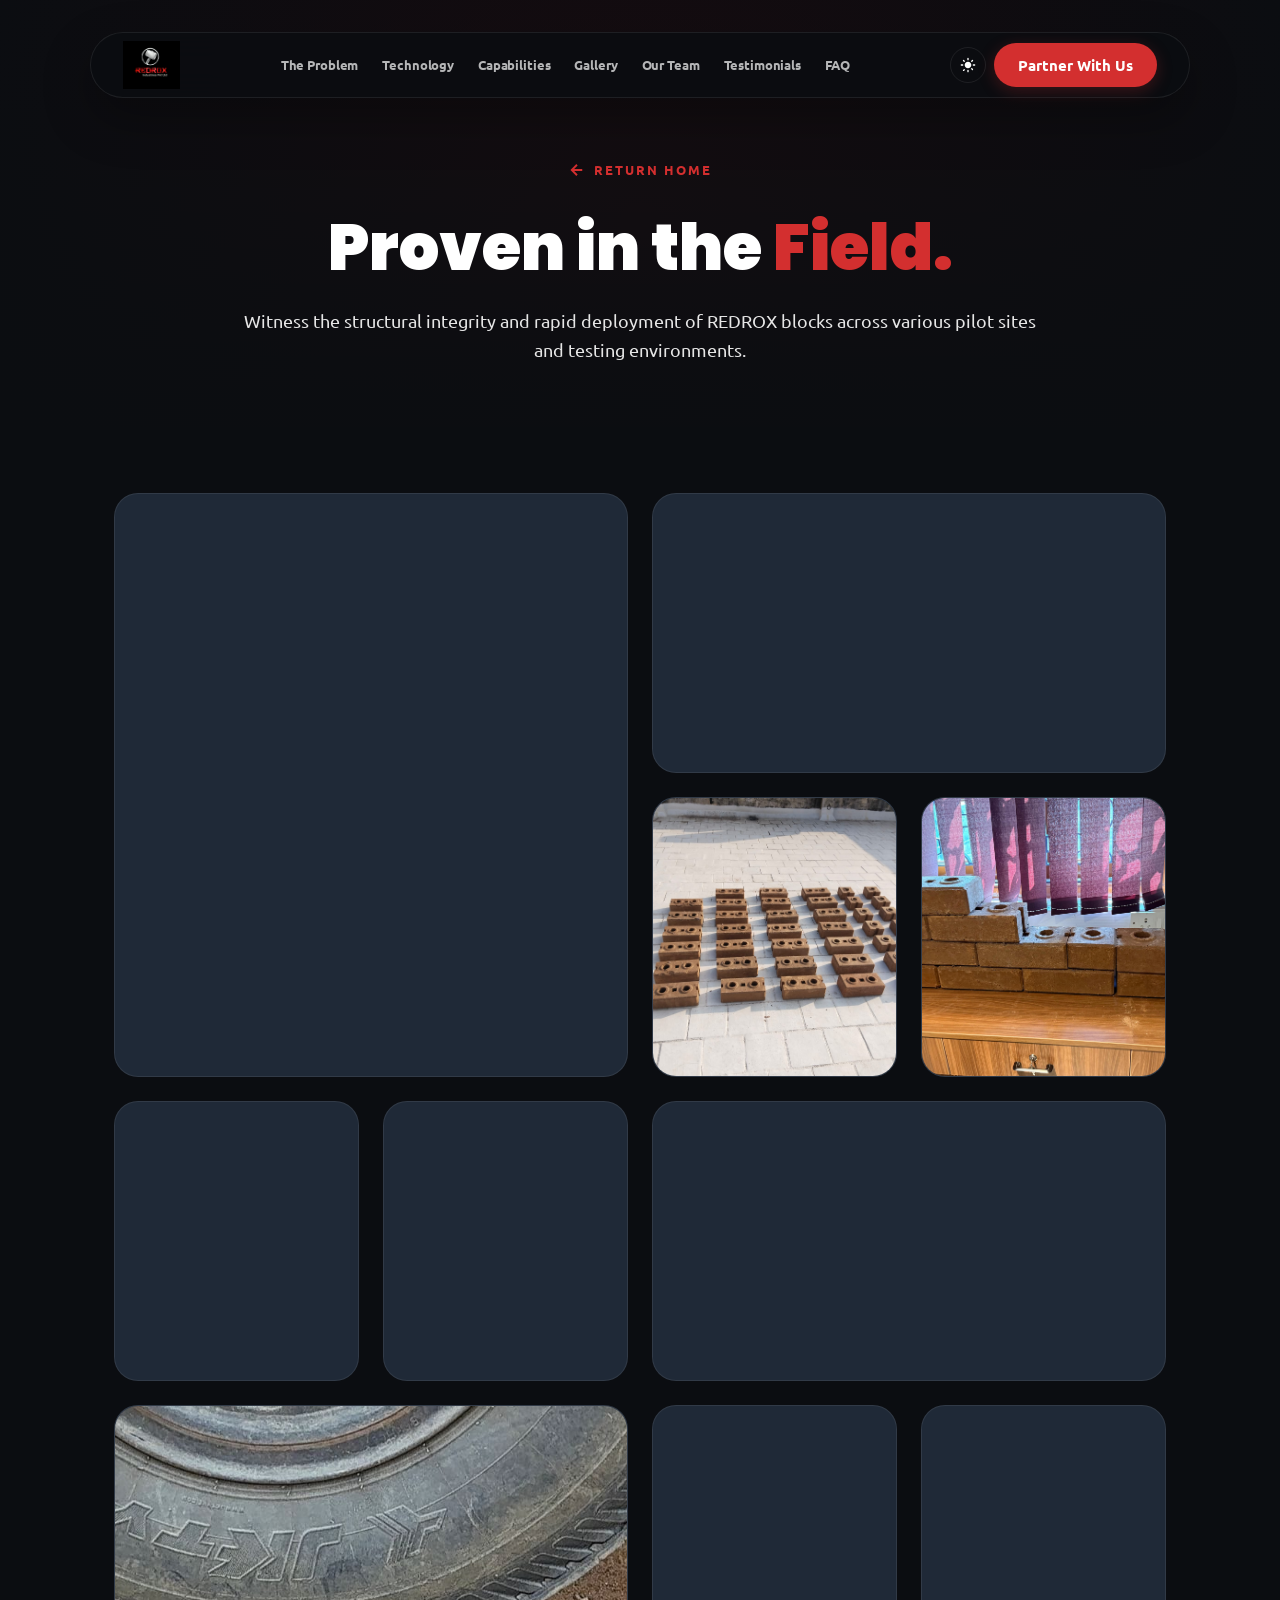
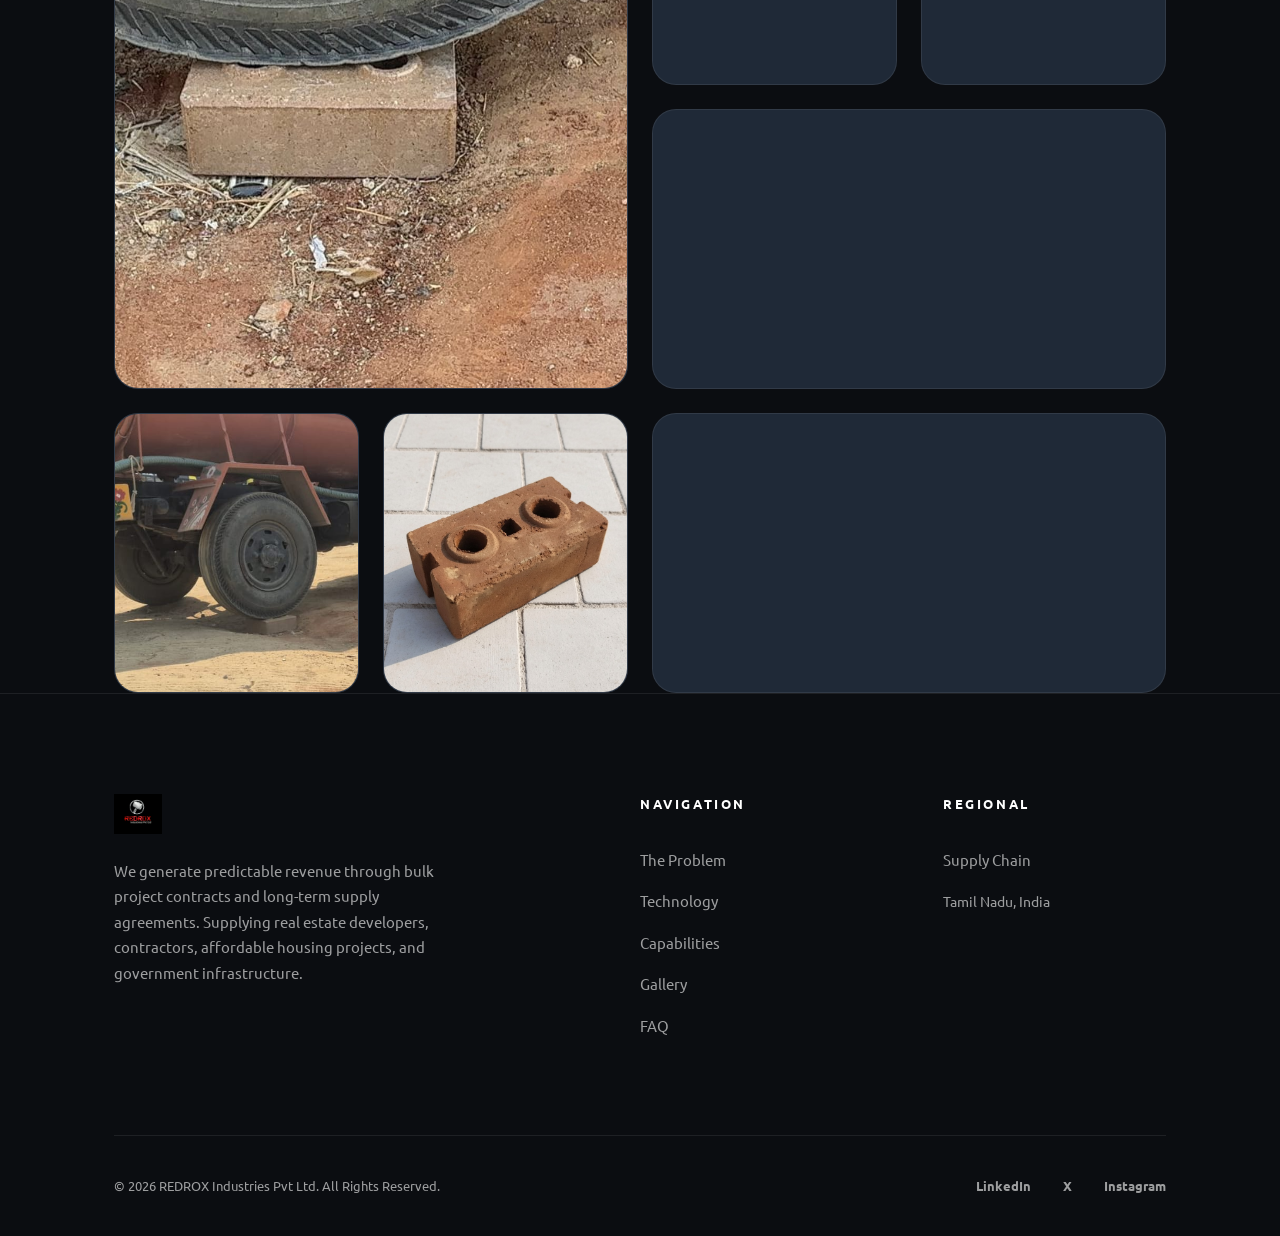
==== gallery.html @ 507e0713 "Initial commit to clean history" ====
<!DOCTYPE html>
<html lang="en">

<head>
    <meta charset="UTF-8">
    <meta name="viewport" content="width=device-width, initial-scale=1.0">
    <title>REDROX | Full Gallery</title>

    <!-- SEO & Metadata -->
    <meta name="description"
        content="View the full visual evidence of REDROX's high-strength interlocking blocks in various site installations and structural deployments.">
    <link rel="icon" type="image/png" href="images/hammer-logo.png">

    <!-- Preconnect & Fonts -->
    <link rel="preconnect" href="https://fonts.googleapis.com">
    <link rel="preconnect" href="https://fonts.gstatic.com" crossorigin>
    <link
        href="https://fonts.googleapis.com/css2?family=Poppins:wght@400;500;600;700;800;900&family=Ubuntu:wght@300;400;500;700&display=swap"
        rel="stylesheet">

    <!-- External Styles -->
    <link href="https://unpkg.com/aos@2.3.1/dist/aos.css" rel="stylesheet">
    <link rel="stylesheet" href="style.css">

    <style>
        .gallery-page {
            background: var(--primary);
            color: var(--secondary);
            min-height: 100vh;
        }

        .gallery-page-header {
            padding: 160px 24px 80px;
            text-align: center;
            background: linear-gradient(to bottom, rgba(255, 0, 0, 0.05) 0%, transparent 100%);
        }

        .back-home {
            margin-bottom: 32px;
            display: inline-flex;
            align-items: center;
            gap: 8px;
            color: var(--accent);
            font-weight: 700;
            font-size: 13px;
            text-transform: uppercase;
            letter-spacing: 0.15em;
            transition: 0.3s;
        }

        .back-home:hover {
            transform: translateX(-5px);
            color: var(--secondary);
        }
    </style>
</head>

<body class="gallery-page">

    <!-- [1] NAVIGATION -->
    <nav id="navbar">
        <div class="nav-left-brand">
            <a href="index.html">
                <img src="images/logo-combined.png" alt="REDROX" class="nav-logo">
            </a>
        </div>

        <div class="nav-center">
            <a href="index.html#problem">The Problem</a>
            <a href="index.html#tech">Technology</a>
            <a href="index.html#features">Capabilities</a>
            <a href="gallery.html" class="active">Gallery</a>
            <a href="index.html#team">Our Team</a>
            <a href="index.html#testimonials">Testimonials</a>
            <a href="index.html#faq">FAQ</a>
        </div>

        <div class="nav-right">
            <button class="theme-toggle" id="themeToggle" aria-label="Toggle dark/light mode">
                <svg class="sun-icon" viewBox="0 0 24 24">
                    <path
                        d="M12 7c-2.76 0-5 2.24-5 5s2.24 5 5 5 5-2.24 5-5-2.24-5-5-5zM2 13h2c.55 0 1-.45 1-1s-.45-1-1-1H2c-.55 0-1 .45-1 1s.45 1 1 1zm18 0h2c.55 0 1-.45 1-1s-.45-1-1-1h-2c-.55 0-1 .45-1 1s.45 1 1 1zM11 2v2c0 .55.45 1 1 1s1-.45 1-1V2c0-.55-.45-1-1-1s-1 .45-1 1zm0 18v2c0 .55.45 1 1 1s1-.45 1-1v-2c0-.55-.45-1-1-1s-1 .45-1 1zM5.99 4.58a.996.996 0 00-1.41 0 .996.996 0 000 1.41l1.06 1.06c.39.39 1.03.39 1.41 0s.39-1.03 0-1.41L5.99 4.58zm12.37 12.37a.996.996 0 00-1.41 0 .996.996 0 000 1.41l1.06 1.06c.39.39 1.03.39 1.41 0s.39-1.03 0-1.41l-1.06-1.06zm1.06-12.37a.996.996 0 00-1.41 0l-1.06 1.06a.996.996 0 000 1.41c.39.39 1.03.39 1.41 0l1.06-1.06a.996.996 0 000-1.41zM7.05 18.36a.996.996 0 00-1.41 0l-1.06 1.06a.996.996 0 000 1.41c.39.39 1.03.39 1.41 0l1.06-1.06a.996.996 0 000-1.41z" />
                </svg>
                <svg class="moon-icon" viewBox="0 0 24 24">
                    <path
                        d="M12 3c-4.97 0-9 4.03-9 9s4.03 9 9 9 9-4.03 9-9c0-.46-.04-.92-.1-1.36-.98 1.37-2.58 2.26-4.4 2.26-2.98 0-5.4-2.42-5.4-5.4 0-1.81.89-3.42 2.26-4.4-.44-.06-.9-.1-1.36-.1z" />
                </svg>
            </button>
            <a href="index.html#contact" class="btn-primary" style="padding: 10px 24px;">Partner With Us</a>
            <button class="hamburger" id="menuToggle" aria-label="Toggle Navigation Menu">
                <svg width="24" height="24" viewBox="0 0 24 24" fill="none" stroke="currentColor" stroke-width="2">
                    <path d="M3 12h18M3 6h18M3 18h18" />
                </svg>
            </button>
        </div>
    </nav>

    <!-- Mobile Navigation Overlay -->
    <div class="mobile-menu" id="mobileMenu">
        <a href="index.html#problem">The Shift</a>
        <a href="index.html#tech">Technology</a>
        <a href="index.html#features">Capabilities</a>
        <a href="gallery.html">Gallery</a>
        <a href="index.html#team">Our Team</a>
        <a href="index.html#faq">FAQ</a>
        <a href="index.html#contact" class="btn-primary" style="text-align: center;">Procure Now</a>
    </div>

    <header class="gallery-page-header bg-lava">
        <div class="container" style="max-width: 900px; position: relative; z-index: 2;">
            <a href="index.html" class="back-home">
                <svg width="18" height="18" viewBox="0 0 24 24" fill="none" stroke="currentColor" stroke-width="2.5">
                    <path d="M19 12H5M12 19l-7-7 7-7" />
                </svg>
                Return Home
            </a>
            <h1 data-aos="fade-up" style="font-size: 64px;">Proven in the <span class="text-red">Field.</span></h1>
            <p class="subtext-centered" data-aos="fade-up" data-aos-delay="100" style="color: #fff; opacity: 0.9;">
                Witness the structural integrity and rapid deployment of REDROX blocks across various pilot sites and
                testing environments.
            </p>
        </div>
    </header>

    <main class="container">
        <div class="bento-grid">
            <!-- Row 1 -->
            <div class="bento-cell bento-2x2" data-aos="fade-up">
                <video autoplay muted loop playsinline>
                    <source src="videos/12.mp4" type="video/mp4">
                </video>
            </div>
            <div class="bento-cell bento-2x1" data-aos="fade-up" data-aos-delay="100">
                <video autoplay muted loop playsinline>
                    <source src="videos/11.mp4" type="video/mp4">
                </video>
            </div>
            <div class="bento-cell bento-1x1" data-aos="fade-up" data-aos-delay="200">
                <img src="images/1.jpeg" alt="Field Installation 1">
            </div>
            <div class="bento-cell bento-1x1" data-aos="fade-up" data-aos-delay="300">
                <img src="images/2.jpeg" alt="Material Texture">
            </div>

            <!-- Row 2 -->
            <div class="bento-cell bento-1x1" data-aos="fade-up">
                <video autoplay muted loop playsinline>
                    <source src="videos/15.mp4" type="video/mp4">
                </video>
            </div>
            <div class="bento-cell bento-1x1" data-aos="fade-up" data-aos-delay="100">
                <video autoplay muted loop playsinline>
                    <source src="videos/9.mp4" type="video/mp4">
                </video>
            </div>
            <div class="bento-cell bento-2x1" data-aos="fade-up" data-aos-delay="200">
                <video autoplay muted loop playsinline>
                    <source src="videos/13.mp4" type="video/mp4">
                </video>
            </div>

            <!-- Row 3 -->
            <div class="bento-cell bento-2x2" data-aos="fade-up">
                <img src="images/4.jpeg" alt="Structural Integrity">
            </div>
            <div class="bento-cell bento-1x1" data-aos="fade-up" data-aos-delay="100">
                <video autoplay muted loop playsinline>
                    <source src="videos/2.mp4" type="video/mp4">
                </video>
            </div>
            <div class="bento-cell bento-1x1" data-aos="fade-up" data-aos-delay="200">
                <video autoplay muted loop playsinline>
                    <source src="videos/10.mp4" type="video/mp4">
                </video>
            </div>
            <div class="bento-cell bento-2x1" data-aos="fade-up" data-aos-delay="300">
                <video autoplay muted loop playsinline>
                    <source src="videos/14.mp4" type="video/mp4">
                </video>
            </div>

            <!-- Row 5 -->
            <div class="bento-cell bento-1x1" data-aos="fade-up">
                <img src="images/3.jpeg" alt="Block Close-up">
            </div>
            <div class="bento-cell bento-1x1" data-aos="fade-up" data-aos-delay="100">
                <img src="images/5.jpeg" alt="Batch Production">
            </div>
            <div class="bento-cell bento-2x1" data-aos="fade-up" data-aos-delay="200">
                <video autoplay muted loop playsinline>
                    <source src="videos/1.mp4" type="video/mp4">
                </video>
            </div>
        </div>
    </main>

    <!-- FOOTER -->
    <footer class="footer">
        <div class="container">
            <div class="footer-top">
                <div class="footer-brand">
                    <img src="images/logo-combined.png" alt="REDROX Logo" class="footer-logo" loading="lazy">
                    <p>We generate predictable revenue through bulk project contracts and long-term supply agreements.
                        Supplying real estate developers, contractors, affordable housing projects, and government
                        infrastructure.</p>
                </div>
                <div class="footer-links">
                    <h4>Navigation</h4>
                    <ul>
                        <li><a href="index.html#problem">The Problem</a></li>
                        <li><a href="index.html#tech">Technology</a></li>
                        <li><a href="index.html#features">Capabilities</a></li>
                        <li><a href="gallery.html">Gallery</a></li>
                        <li><a href="index.html#faq">FAQ</a></li>
                    </ul>
                </div>
                <div class="footer-links">
                    <h4>Regional</h4>
                    <ul>
                        <li><a href="#">Supply Chain</a></li>
                        <li><span style="color: var(--text-muted); font-size: 14px;">Tamil Nadu, India</span></li>
                    </ul>
                </div>
            </div>

            <div class="footer-bottom">
                <div class="copyright">
                    &copy; 2026 REDROX Industries Pvt Ltd. All Rights Reserved.
                </div>
                <div class="footer-socials">
                    <a href="#" aria-label="LinkedIn">LinkedIn</a>
                    <a href="#" aria-label="X">X</a>
                    <a href="#" aria-label="Instagram">Instagram</a>
                </div>
            </div>
        </div>
    </footer>

    <!-- SCROLL TO TOP -->
    <button id="scrollToTop" class="scroll-to-top" aria-label="Scroll back to top">
        <svg fill="currentColor" width="20" height="20" viewBox="0 0 24 24">
            <path d="M12 4l-8 8h6v8h4v-8h6z" />
        </svg>
    </button>

    <!-- Scripts -->
    <script src="https://unpkg.com/aos@2.3.1/dist/aos.js"></script>
    <script src="script.js"></script>
</body>

</html>
---- style.css ----
:root, [data-theme="dark"] {
  /* 60:30:10 COLOR RULE - CUSTOM THEME (DEEP CHARCOAL) */
  --bg-60: #0B0D11;   /* 60% Base: Deep Charcoal */
  --ui-30: #1F2937;   /* 30% Secondary: Steel Slate */
  /* REDROX CRIMSON THEME OVERRIDE */
  --redrox-red: #D32F2F;
  --redrox-glow: rgba(211, 47, 47, 0.5);
  --ac-10: var(--redrox-red);
  
  --primary: var(--bg-60);
  --secondary: #FFFFFF;
  --accent: var(--ac-10);
  
  --surface: var(--ui-30);
  --text-muted: rgba(255, 255, 255, 0.6);
  --border: rgba(255, 255, 255, 0.08);
  --nav-bg: rgba(11, 13, 17, 0.85); 
  
  --font-display: 'Poppins', sans-serif;
  --font-body: 'Ubuntu', sans-serif;
  --radius-card: 20px;
  --radius-btn: 999px;
  --section-pad: 96px 24px;
  --spotlight-color: rgba(211, 47, 47, 0.08);
}

[data-theme="light"] {
  /* Inverse for light mode if toggled, but maintaining user palette as core */
  --bg-60: #FFFFFF;
  --ui-30: #F3F4F6;
  --ac-10: #FF0000;
  
  --primary: var(--bg-60);
  --secondary: #0B0D11;
  
  --surface: #F9FAFB;
  --text-muted: rgba(11, 13, 17, 0.6);
  --border: rgba(11, 13, 17, 0.1);
  --nav-bg: rgba(255, 255, 255, 0.85);
  --spotlight-color: rgba(0, 0, 0, 0.05);
}

* { margin:0; padding:0; box-sizing:border-box; }
html { scroll-behavior:smooth; }
body { 
  font-family:var(--font-body); 
  background:var(--primary); 
  color:var(--secondary); 
  line-height:1.6; 
  overflow-x:hidden; 
  position:relative; 
  transition: background-color 0.3s, color 0.3s;
}
img, video { max-width:100%; display:block; }
a { text-decoration:none; color:inherit; transition: color 0.3s; }


/* UTILS */
.container { max-width:1100px; margin:0 auto; padding:0 24px; }
.container-md { max-width:960px; margin:0 auto; padding:0 24px; }
.container-sm { max-width:768px; margin:0 auto; }
.text-center { text-align:center; }
.text-red { color:var(--accent); }
.text-red { color:var(--accent); }
.text-muted { color:var(--text-muted); }
.italic { font-style:italic; }
.bg-primary { background:var(--primary); }
.bg-surface { background:var(--surface); }
.section { padding:var(--section-pad); }
.tracking-widest { letter-spacing:0.12em; text-transform:uppercase; font-size:11px; font-weight:700; }
.grid-2 { display:grid; grid-template-columns:1fr 1fr; gap:64px; align-items:center; }
.grid-center { display: flex; flex-direction: column; align-items: center; text-align: center; }
.mb-48 { margin-bottom:48px; }
.mb-16 { margin-bottom:16px; }
.mt-48 { margin-top:48px; }
.py-24 { padding:24px 0; }
.border-top-dark { border-top:1px solid rgba(255,255,255,0.05); }

.bg-lava {
    background: linear-gradient(rgba(0,0,0,0.7), rgba(0,0,0,0.7)), url('images/redrox-bg.png');
    background-size: cover;
    background-position: center;
    background-attachment: fixed;
    position: relative;
}

.bg-lava::after {
    content: '';
    position: absolute;
    top: 0; left: 0; right: 0; bottom: 0;
    background: radial-gradient(circle at center, transparent 0%, var(--primary) 100%);
    pointer-events: none;
}

/* Interactive Canvas Grid & Spotlight */
#bgCanvas { position:fixed; top:0; left:0; width:100vw; height:100vh; pointer-events:none; z-index:-2; }
#spotlight { position:fixed; top:0; left:0; width:100vw; height:100vh; pointer-events:none; z-index:-1; background:radial-gradient(600px circle at var(--x, 50vw) var(--y, 50vh), var(--spotlight-color), transparent 40%); mix-blend-mode:soft-light; }

/* TYPOGRAPHY */
h1, h2, h3 { font-family:var(--font-display); }
h1 { font-size:80px; font-weight:900; line-height:1.1; margin-bottom:24px; }
h2 { font-size:56px; font-weight:700; line-height:1.1; margin-bottom:24px; }
h3 { font-size:20px; font-weight:700; }
.subtext { font-size:20px; color:var(--text-muted); max-width:700px; margin:0 auto; }
.subtext-centered { font-size:18px; color:var(--text-muted); margin:0 auto; max-width:800px; }
.section-label { font-size:11px; font-weight:700; letter-spacing:0.12em; text-transform:uppercase; margin-bottom:16px; color: var(--accent); }
.section-label-pill { display:inline-block; font-size:11px; font-weight:700; letter-spacing:0.12em; text-transform:uppercase; background:var(--secondary); border:1px solid var(--secondary); padding:8px 16px; border-radius:var(--radius-btn); color:var(--primary); margin-bottom:24px; transition: all 0.3s; }

/* BUTTONS */
.btn-primary, .btn-secondary { display:inline-block; border-radius:var(--radius-btn); font-weight:600; font-size:15px; text-align:center; cursor:pointer; transition:all 0.3s cubic-bezier(0.4, 0, 0.2, 1); }
.btn-primary { background:var(--accent); color:#FFFFFF; border:none; box-shadow:0 4px 16px rgba(211, 47, 47, 0.25); }
.btn-primary:hover { transform:translateY(-2px); box-shadow:0 8px 32px rgba(211, 47, 47, 0.4); }
.btn-secondary { background:var(--primary); border:1.5px solid var(--border); color:var(--secondary); }
.btn-secondary:hover { border-color:var(--secondary); background:var(--surface); }
.btn-large { padding:16px 36px; }

/* NAVBAR - Refined Pill Design */
nav { position:fixed; top:32px; left:50%; transform:translateX(-50%); width:calc(100% - 64px); max-width:1100px; background:var(--nav-bg); backdrop-filter:blur(24px); border:1px solid var(--border); border-radius:100px; padding:8px 32px; display:flex; justify-content:space-between; align-items:center; z-index:100; box-shadow:0 20px 50px rgba(0,0,0,0.3); transition:all 0.4s cubic-bezier(0.4, 0, 0.2, 1); }
nav.hidden { transform:translate(-50%, -150%); opacity:0; }
.nav-logo { height: 48px; display: block; object-fit: contain; }
.nav-center { flex:1; display:flex; justify-content:center; align-items:center; }
.nav-center a { font-size:13px; font-weight:600; color:rgba(255,255,255,0.7); margin:0 12px; transition:color 0.3s ease; letter-spacing: -0.01em; white-space: nowrap; }
.nav-center a:hover { color:var(--accent); }
.nav-right { display:flex; align-items:center; gap:8px; }
.hamburger { display:none; background:none; border:none; cursor:pointer; color:#FFFFFF; padding:4px; margin-left:12px; }

/* MOBILE MENU */
.mobile-menu { position:fixed; top:90px; left:24px; right:24px; background:var(--primary); border-radius:var(--radius-card); padding:24px; display:flex; flex-direction:column; gap:16px; z-index:99; opacity:0; pointer-events:none; transform:translateY(-10px); transition:all 0.3s ease; box-shadow:0 12px 48px rgba(0,0,0,0.1); border:1px solid var(--border); }
.mobile-menu.open { opacity:1; pointer-events:auto; transform:translateY(0); }
.mobile-menu a { color:var(--secondary); font-size:16px; font-weight:500; }

/* THEME TOGGLE - Updated for Pill Integration */
.theme-toggle { background:none; border:none; color:var(--secondary); width:36px; height:36px; border-radius:50%; display:flex; align-items:center; justify-content:center; cursor:pointer; transition:all 0.3s; border: 1px solid var(--border); }
.theme-toggle:hover { background:rgba(128,128,128,0.1); border-color:var(--secondary); }
.theme-toggle svg { width:16px; height:16px; fill:currentColor; }
[data-theme="dark"] .sun-icon { display:block; }
[data-theme="dark"] .moon-icon { display:none; }
.sun-icon { display:none; }
.moon-icon { display:block; }

/* HERO - Premium Centered Design */
.hero { min-height:100vh; display:flex; justify-content:center; align-items:center; text-align:center; padding-top:100px; position:relative; overflow: hidden; }
.hero-content { max-width:900px; z-index:2; position:relative; padding: 0 24px; }
.hero h1 { font-size:90px; font-weight:900; letter-spacing: -0.04em; color: var(--secondary); }
.hero .subtext { font-size:22px; color:var(--text-muted); max-width:750px; margin:0 auto; line-height: 1.5; letter-spacing: -0.01em; }
.cta-row { display:flex; justify-content:center; gap:20px; margin-top:56px; }
.scroll-indicator-wrap { position: absolute; bottom: 40px; left: 50%; transform: translateX(-50%); display:flex; justify-content:center; }
.scroll-indicator { width:1px; height:60px; background:linear-gradient(to bottom, var(--secondary), transparent); animation:scrollAnim 2s infinite ease-in-out; opacity:0.2; }
@keyframes scrollAnim { 0%,100%{transform:scaleY(0.7); opacity:0.1;} 50%{transform:scaleY(1); opacity:0.4;} }

/* TICKER - STATIC CENTERED */
.ticker { position:relative; padding:32px 0; border-top:1px solid var(--border); border-bottom:1px solid var(--border); overflow:hidden; background:var(--surface); }
.ticker-track { display:flex; justify-content:center; width:100%; }
.ticker-content { display:flex; flex-wrap:wrap; justify-content:center; gap:32px; font-size:12px; font-weight:700; letter-spacing:0.15em; color:var(--text-muted); text-transform:uppercase; }
.ticker-content .sep { color:var(--accent); font-size:10px; }
.ticker-gradient-left, .ticker-gradient-right { display:none; }

/* PROBLEM */
.problem-text { max-width: 800px; margin: 0 auto; text-align: center; }
.problem-text h2 { line-height:1.2; color:var(--secondary); }
.problem-text p { font-size:18px; color:var(--text-muted); line-height:1.8; }

/* CINEMATIC NARRATIVE VIDEO (Fixed Background) */
.video-hero-container {
    position: relative;
    width: 100%;
    min-height: 200vh;
    background: #000;
    clip-path: inset(0); /* High-end trick to contain fixed elements to parent */
}

.video-fixed-bg {
    position: fixed;
    top: 0;
    left: 0;
    width: 100%;
    height: 100vh;
    z-index: 0;
    overflow: hidden;
}

#loopVideo {
    width: 100%;
    height: 100%;
    object-fit: cover;
    transition: opacity 0.8s ease;
}

.video-scrim {
    position: absolute;
    top: 0;
    left: 0;
    width: 100%;
    height: 100%;
    background: linear-gradient(to bottom, 
        rgba(15, 17, 21, 0.8) 0%, 
        rgba(15, 17, 21, 0.4) 50%, 
        rgba(15, 17, 21, 0.8) 100%);
}

.narrative-content {
    position: relative;
    z-index: 10;
}

.content-block {
    height: 100vh;
    display: flex;
    flex-direction: column;
    justify-content: center;
    align-items: center;
    text-align: center;
    padding: 0 10%;
    color: #FFFFFF;
}

.content-block .label-red {
    font-size: 11px;
    font-weight: 700;
    letter-spacing: 0.2em;
    color: var(--accent);
    margin-bottom: 24px;
    text-transform: uppercase;
}

.content-block h2 {
    font-size: 48px;
    max-width: 800px;
    margin-bottom: 24px;
    line-height: 1.2;
}

.content-block p {
    font-size: 20px;
    color: rgba(255, 255, 255, 0.7);
    max-width: 600px;
}

/* STATS - Refined for "Proper and Neat" Alignment */
.stats { padding:140px 24px; position:relative; overflow: hidden; }
.stats-grid { display:grid; grid-template-columns:repeat(4, 1fr); gap:40px; margin-top:64px; position:relative; z-index:2; text-align: center; align-items: start; }
.stat-card { border: none; padding: 0; display: flex; flex-direction: column; align-items: center; }
.stat-number { font-family:var(--font-display); font-size:72px; font-weight:900; color:var(--accent); line-height:1; margin-bottom:24px; letter-spacing:-0.04em; transition: transform 0.3s ease; white-space: nowrap; }
.stat-card:hover .stat-number { transform: translateY(-5px); }
.stat-text { font-size:16px; font-weight: 400; color:var(--text-muted); max-width:220px; margin: 0 auto; line-height: 1.6; text-transform: none; letter-spacing: normal; }

/* STICKY FEATURES */
.features-sticky { padding:144px 0; background:var(--primary); }
.sticky-container { max-width:800px; margin:0 auto; padding:0 24px; position:relative; }
.sticky-cards { display:flex; flex-direction:column; gap:64px; }
.sticky-card { position:sticky; top:120px; background:var(--primary); border:1px solid var(--border); border-radius:32px; padding:64px 48px; box-shadow:0 24px 80px rgba(0,0,0,0.08); transition:transform 0.4s cubic-bezier(0.16, 1, 0.3, 1), background-color 0.3s; min-height:320px; display:flex; flex-direction:column; justify-content:center; text-align: center; }
.card-icon { width:80px; height:80px; background:rgba(255,0,0,0.05); border-radius:24px; display:flex; align-items:center; justify-content:center; margin:0 auto 32px; }
.sticky-card h3 { font-size:36px; margin-bottom:20px; color:var(--secondary); font-weight: 800; letter-spacing: -0.02em; }
.sticky-card p { font-size:18px; color:var(--text-muted); line-height:1.7; max-width: 500px; margin: 0 auto; }
/* Adding depth based on nth-child dynamically in JS, basic setup here */
.sticky-card:nth-child(1) { top:120px; z-index:1; transform:scale(1); }
.sticky-card:nth-child(2) { top:140px; z-index:2; transform:scale(1); }
.sticky-card:nth-child(3) { top:160px; z-index:3; transform:scale(1); }
.sticky-card:nth-child(4) { top:180px; z-index:4; transform:scale(1); }
.sticky-card:nth-child(5) { top:200px; z-index:5; transform:scale(1); }
.sticky-card:nth-child(6) { top:220px; z-index:6; transform:scale(1); }

/* UNIFIED BENTO GALLERY */
.bento-grid { display: grid; grid-template-columns: repeat(4, 1fr); grid-auto-rows: 280px; gap: 24px; margin-top: 48px; }
.bento-cell { border-radius: 24px; overflow: hidden; position: relative; background: var(--ui-30); border: 1px solid var(--border); transition: all 0.4s cubic-bezier(0.165, 0.84, 0.44, 1); }
.bento-cell:hover { transform: translateY(-8px); box-shadow: 0 30px 60px rgba(0,0,0,0.15); border-color: var(--accent); }

.bento-cell img, .bento-cell video { width: 100%; height: 100%; object-fit: cover; transition: transform 0.8s ease; }
.bento-cell:hover img, .bento-cell:hover video { transform: scale(1.05); }

/* Spans */
.bento-2x2 { grid-column: span 2; grid-row: span 2; }
.bento-2x1 { grid-column: span 2; grid-row: span 1; }
.bento-4x1 { grid-column: span 4; grid-row: span 1; }
.bento-1x1 { grid-column: span 1; grid-row: span 1; }

.video-overlay { position: absolute; inset: 0; background: linear-gradient(to top, rgba(0,0,0,0.4), transparent); display: flex; align-items: center; justify-content: center; opacity: 1; pointer-events: none; transition: 0.3s; }
.play-icon { width: 56px; height: 56px; background: rgba(255, 255, 255, 0.2); backdrop-filter: blur(10px); border-radius: 50%; display: flex; align-items: center; justify-content: center; color: #fff; transition: 0.3s; border: 1px solid rgba(255,255,255,0.3); }
.bento-cell:hover .play-icon { transform: scale(1.1); background: var(--accent); border-color: var(--accent); }
.play-icon svg { width: 24px; height: 24px; fill: currentColor; margin-left: 2px; }

/* TEAM - STACKED SLIDER REDESIGN */
.team-slider-section { background: var(--primary); padding: 140px 0; overflow: hidden; transition: background-color 0.3s; }
.team-slider-container { display: grid; grid-template-columns: 1fr 1fr; gap: 80px; align-items: center; max-width: 1100px; margin: 0 auto; padding: 0 24px; }

.team-image-stack { position: relative; height: 540px; width: 100%; max-width: 440px; display: flex; justify-content: center; margin: 0 auto; }
.team-card-image { position: absolute; width:100%; height:100%; border-radius: 40px; overflow: hidden; transition: all 0.8s cubic-bezier(0.23, 1, 0.32, 1); opacity: 0; transform: scale(0.8) translateY(30px); filter: blur(10px); backface-visibility: hidden; transform-origin: center; }
.team-card-image img { width: 100%; height: 100%; object-fit: cover; }

.team-card-image.active { opacity: 1; transform: scale(1) translateY(0); z-index: 10; box-shadow: 0 40px 100px rgba(0,0,0,0.6); filter: blur(0); }
.team-card-image.back-1 { opacity: 0.5; transform: scale(0.9) translateX(40px) translateY(-20px) rotate(2deg); z-index: 5; filter: blur(2px); }
.team-card-image.back-2 { opacity: 0.2; transform: scale(0.8) translateX(80px) translateY(-40px) rotate(4deg); z-index: 2; filter: blur(4px); }

.team-content-area { text-align: left; padding-left: 0; }
.team-slide-content { display: none; }
.team-slide-content.active { display: block; }

.team-slide-content.active h3 { animation: staggerFadeUp 0.6s cubic-bezier(0.23, 1, 0.32, 1) forwards; opacity: 0; }
.team-slide-content.active .role { animation: staggerFadeUp 0.6s cubic-bezier(0.23, 1, 0.32, 1) 0.1s forwards; opacity: 0; }
.team-slide-content.active .bio { animation: staggerFadeUp 0.6s cubic-bezier(0.23, 1, 0.32, 1) 0.2s forwards; opacity: 0; }

.team-content-area h3 { font-size: 52px; color: var(--secondary); margin-bottom: 12px; font-weight: 800; line-height: 1.1; letter-spacing: -0.02em; white-space: nowrap; }
.team-content-area .role { font-size: 16px; color: var(--accent); margin-bottom: 32px; font-weight: 700; text-transform: uppercase; letter-spacing: 0.15em; }
.team-content-area .bio { font-size: 18px; color: var(--text-muted); line-height: 1.7; margin-bottom: 48px; max-width: 520px; min-height: 160px; }
.team-content-area { min-height: 480px; display: flex; flex-direction: column; justify-content: center; }

.team-nav { display: flex; gap: 20px; margin-top: 10px; }
.nav-btn { width: 64px; height: 64px; border-radius: 50%; border: 1.5px solid var(--border); background: transparent; color: var(--secondary); cursor: pointer; display: flex; align-items: center; justify-content: center; transition: all 0.4s cubic-bezier(0.23, 1, 0.32, 1); }
.nav-btn:hover { background: var(--secondary); color: var(--primary); transform: scale(1.1); border-color: var(--secondary); }
.nav-btn svg { width: 28px; height: 28px; stroke: currentColor; stroke-width: 2.5; fill: none; }

@keyframes staggerFadeUp {
    from { opacity: 0; transform: translateY(30px); }
    to { opacity: 1; transform: translateY(0); }
}

@media (max-width: 1024px) {
    .team-slider-container { gap: 40px; padding: 0 32px; }
    .team-content-area h3 { font-size: 48px; }
}

@media (max-width: 900px) {
    .team-slider-container { grid-template-columns: 1fr; gap: 64px; text-align: center; }
    .team-image-stack { height: 480px; max-width: 380px; }
    .team-content-area { text-align: center; }
    .team-content-area .bio { margin: 0 auto 32px; }
    .team-nav { justify-content: center; }
    .team-card-image.back-1 { transform: scale(0.9) translateX(20px) translateY(-10px) rotate(2deg); }
    .team-card-image.back-2 { transform: scale(0.8) translateX(40px) translateY(-20px) rotate(4deg); }
}

/* FAQ - MODERN REDESIGN */
.faq { background: var(--primary) !important; color: var(--secondary); padding: 120px 0; transition: background-color 0.3s; }

/* TESTIMONIALS SECTION - ADDED */
.testimonials { background: var(--bg-60); padding: 120px 0; }
.testimonials-grid { display: grid; grid-template-columns: repeat(3, 1fr); gap: 32px; margin-top: 64px; }
.testi-card { background: var(--ui-30); border: 1px solid var(--border); border-radius: 24px; padding: 40px; text-align: left; transition: all 0.4s cubic-bezier(0.4, 0, 0.2, 1); position: relative; overflow: hidden; }
.testi-card:hover { transform: translateY(-8px); border-color: var(--accent); box-shadow: 0 20px 40px rgba(0,0,0,0.1); }
.testi-quote { font-family: var(--font-display); font-size: 80px; color: var(--accent); opacity: 0.1; line-height: 1; position: absolute; top: 10px; right: 20px; }
.testi-text { font-size: 16px; color: var(--text-muted); line-height: 1.8; margin-bottom: 32px; position: relative; z-index: 1; font-style: italic; }
.testi-author { display: flex; align-items: center; gap: 16px; position: relative; z-index: 1; }
.testi-author img { width: 56px; height: 56px; border-radius: 50%; object-fit: cover; }
.author-name { font-size: 18px; font-weight: 700; color: var(--secondary); margin-bottom: 2px; }
.author-role { font-size: 13px; color: var(--accent); font-weight: 500; text-transform: uppercase; letter-spacing: 0.05em; }

/* FAQ - MODERN REDESIGN */.faq h2 { font-size: 56px; color: var(--secondary); margin-bottom: 8px; }
.faq-subtitle { color: var(--text-muted); font-size: 16px; margin-bottom: 64px; }
.faq-subtitle a { color: var(--accent); text-decoration: none; }
.faq-list { border:none; display: flex; flex-direction: column; gap: 16px; }
.faq-item { background: var(--surface); border: 1px solid var(--border); border-radius: 16px; transition: 0.3s cubic-bezier(0.4, 0, 0.2, 1); }
.faq-item:hover { border-color: var(--accent); }
.faq-btn { width: 100%; display: flex; align-items: center; gap: 20px; padding: 24px 32px; background: none; border: none; font-family: var(--font-body); font-size: 18px; font-weight: 500; color: var(--secondary); text-align: left; cursor: pointer; transition: 0.3s; }
.faq-icon { display: flex; align-items: center; justify-content: center; width: 20px; height: 20px; transition: transform 0.3s cubic-bezier(0.4, 0, 0.2, 1); flex-shrink: 0; opacity: 0.7; }
.faq-icon svg { width: 100%; height: 100%; stroke: currentColor; }
.faq-panel { max-height: 0; overflow: hidden; transition: max-height 0.4s cubic-bezier(0.4, 0, 0.2, 1); }
.faq-panel-inner { font-size: 16px; color: var(--text-muted); line-height: 1.8; padding: 0 32px 32px 72px; }
.faq-item.active .faq-icon { transform: rotate(180deg); opacity: 1; }
.faq-item.active { background: var(--surface); border-color: var(--accent); }

/* CONTACT */
.contact { padding:144px 24px; position:relative; }
.contact::before { content:''; position:absolute; top:0; left:50%; transform:translateX(-50%); width:100%; height:100%; background:radial-gradient(ellipse at 50% 0%, rgba(255,0,0,0.06) 0%, transparent 70%); pointer-events:none; }
.contact-form { text-align:left; background:var(--surface); border:1px solid var(--border); border-radius:24px; padding:48px; position:relative; z-index:2; backdrop-filter:blur(10px); }
.form-row { margin-bottom:24px; }
.grid-2-gap16 { display:grid; grid-template-columns:1fr 1fr; gap:24px; }
.form-group label { display:block; font-size:12px; font-weight:600; letter-spacing:0.05em; text-transform:uppercase; color:var(--text-muted); margin-bottom:12px; }
.form-group input { width:100%; background:var(--primary); border:1px solid var(--border); border-radius:12px; padding:16px 20px; color:var(--secondary); font-family:var(--font-body); font-size:16px; transition:0.3s; }
.form-group input:focus { outline:none; border-color:var(--accent); background:var(--surface); }
.contact-info { margin-top:64px; font-size:16px; color:var(--text-muted); }
.contact-info a { transition:0.2s; color:var(--accent); }
.contact-info a:hover { color:var(--secondary); }

/* FOOTER - MODERN ALIGNMENT */
.footer { padding: 100px 0 40px; border-top: 1px solid var(--border); transition: all 0.3s; background: var(--bg-60); }
.footer-top { display: grid; grid-template-columns: 2fr 1fr 1fr; gap: 80px; margin-bottom: 80px; align-items: start; text-align: left; }
.footer-brand img { height: 40px; margin-bottom: 24px; object-fit: contain; }
.footer-logo { height: 64px; margin-bottom: 24px; object-fit: contain; }
.footer-brand p { font-size: 15px; color: var(--text-muted); line-height: 1.7; max-width: 320px; }
.footer-links h4 { color: var(--secondary); font-size: 13px; text-transform: uppercase; letter-spacing: 0.2em; margin-bottom: 32px; font-weight: 800; }
.footer-links ul { list-style: none; }
.footer-links ul li { margin-bottom: 16px; }
.footer-links ul li a { font-size: 15px; color: var(--text-muted); transition: all 0.3s; }
.footer-links ul li a:hover { color: var(--secondary); padding-left: 4px; }
.footer-bottom { padding-top: 40px; border-top: 1px solid var(--border); display: flex; justify-content: space-between; align-items: center; font-size: 13px; color: var(--text-muted); }
.footer-socials { display: flex; gap: 32px; }
.footer-socials a { color: var(--text-muted); transition: 0.3s ease; font-weight: 600; }
.footer-socials a:hover { color: var(--secondary); transform: translateY(-2px); }

/* SCROLL TO TOP */
.scroll-to-top { position:fixed; bottom:32px; right:32px; width:56px; height:56px; border-radius:50%; background:var(--secondary); color:var(--primary); border:none; cursor:pointer; box-shadow:0 12px 32px rgba(0,0,0,0.2); z-index:40; opacity:0; transform:translateY(20px); pointer-events:none; transition:all 0.4s cubic-bezier(0.4, 0, 0.2, 1); display:flex; align-items:center; justify-content:center; }
.scroll-to-top.visible { opacity:1; transform:translateY(0); pointer-events:auto; }
.scroll-to-top:hover { background:var(--accent); transform:translateY(-4px); box-shadow:0 16px 40px rgba(255,0,0,0.4); }

/* RESPONSIVE */
@media (max-width: 900px) {
  h1 { font-size:56px; }
  h2 { font-size:40px; }
  .grid-2 { grid-template-columns:1fr; gap:48px; }
  .stats-grid { grid-template-columns:1fr; justify-content:center; text-align:center; gap:48px; }
  .stat-card { border-left:none; padding-left:0; border-bottom:1px solid var(--border); padding-bottom:48px; }
  .stat-card:last-child { border-bottom:none; padding-bottom:0; }
  .stat-text { margin:0 auto; }
  
  .sticky-card { position:relative; top:0 !important; transform:none !important; margin-bottom:24px; min-height:auto; }
  
  .bento-grid { grid-template-columns: 1fr; grid-auto-rows: 250px; gap: 16px; }
  .bento-cell { grid-column: span 1 !important; grid-row: span 1 !important; }
}

@media (max-width: 991px) {
  .hero h1 { font-size:64px; }
  .footer-top { grid-template-columns: 1fr 1fr; gap: 48px; }
  .footer-bottom { flex-direction: column; gap: 24px; text-align: center; }
  .bento-grid { grid-template-columns: 1fr; grid-template-rows: auto; }
  .bento-main, .bento-sm { grid-column: span 1; grid-row: auto; height: 300px; }
}

@media (max-width: 768px) {
  .hero h1 { font-size:48px; }
  .nav-center { display:none; }
  .hamburger { display:block; }
  .stats-grid { grid-template-columns:1fr; gap:48px; }
  .stat-number { font-size: 72px; }
  .sticky-card { padding:32px 24px; }
  .testimonials-grid { grid-template-columns: 1fr; gap: 24px; }
  .team-slider-container { display: flex; flex-direction: column; gap: 48px; padding: 0 24px; text-align: center; }
  .team-image-stack { height: 320px; min-width: 100%; width: 100%; }
  .team-content-area { text-align: center; }
  .team-image-stack { width:100%; max-width:400px; height:400px; }
  .team-slide-content { margin-top: 0; text-align: center; padding: 0; }
  .team-content-area .bio { margin: 0 auto 32px; }
  .team-nav { justify-content: center; }
  .footer-top { grid-template-columns: 1fr; text-align: center; }
  .footer-brand p { margin: 0 auto; }
}

@media (max-width: 640px) {
  .section { padding:80px 24px; }
  nav { width:100%; top:0; border-radius:0; border-left:none; border-right:none; border-top:none; }
  .mobile-menu { top:70px; }
  h1 { font-size:44px; }
  h2 { font-size:32px; }
  .subtext { font-size:16px; }
  .nav-center, .nav-right .btn-primary { display:none; }
  .hamburger { display:block; }
  
  .cta-row { flex-direction:column; width:100%; }
  .cta-row a { width:100%; }
  
  .team-card { width:240px; height:320px; }
  .faq-btn { font-size:16px; padding:24px 0; }
  .faq-panel-inner { max-width:100%; }
  
  .contact-form { padding:32px 24px; }
  .grid-2-gap16 { grid-template-columns:1fr; }
  .w-full-mobile { width:100%; }
}
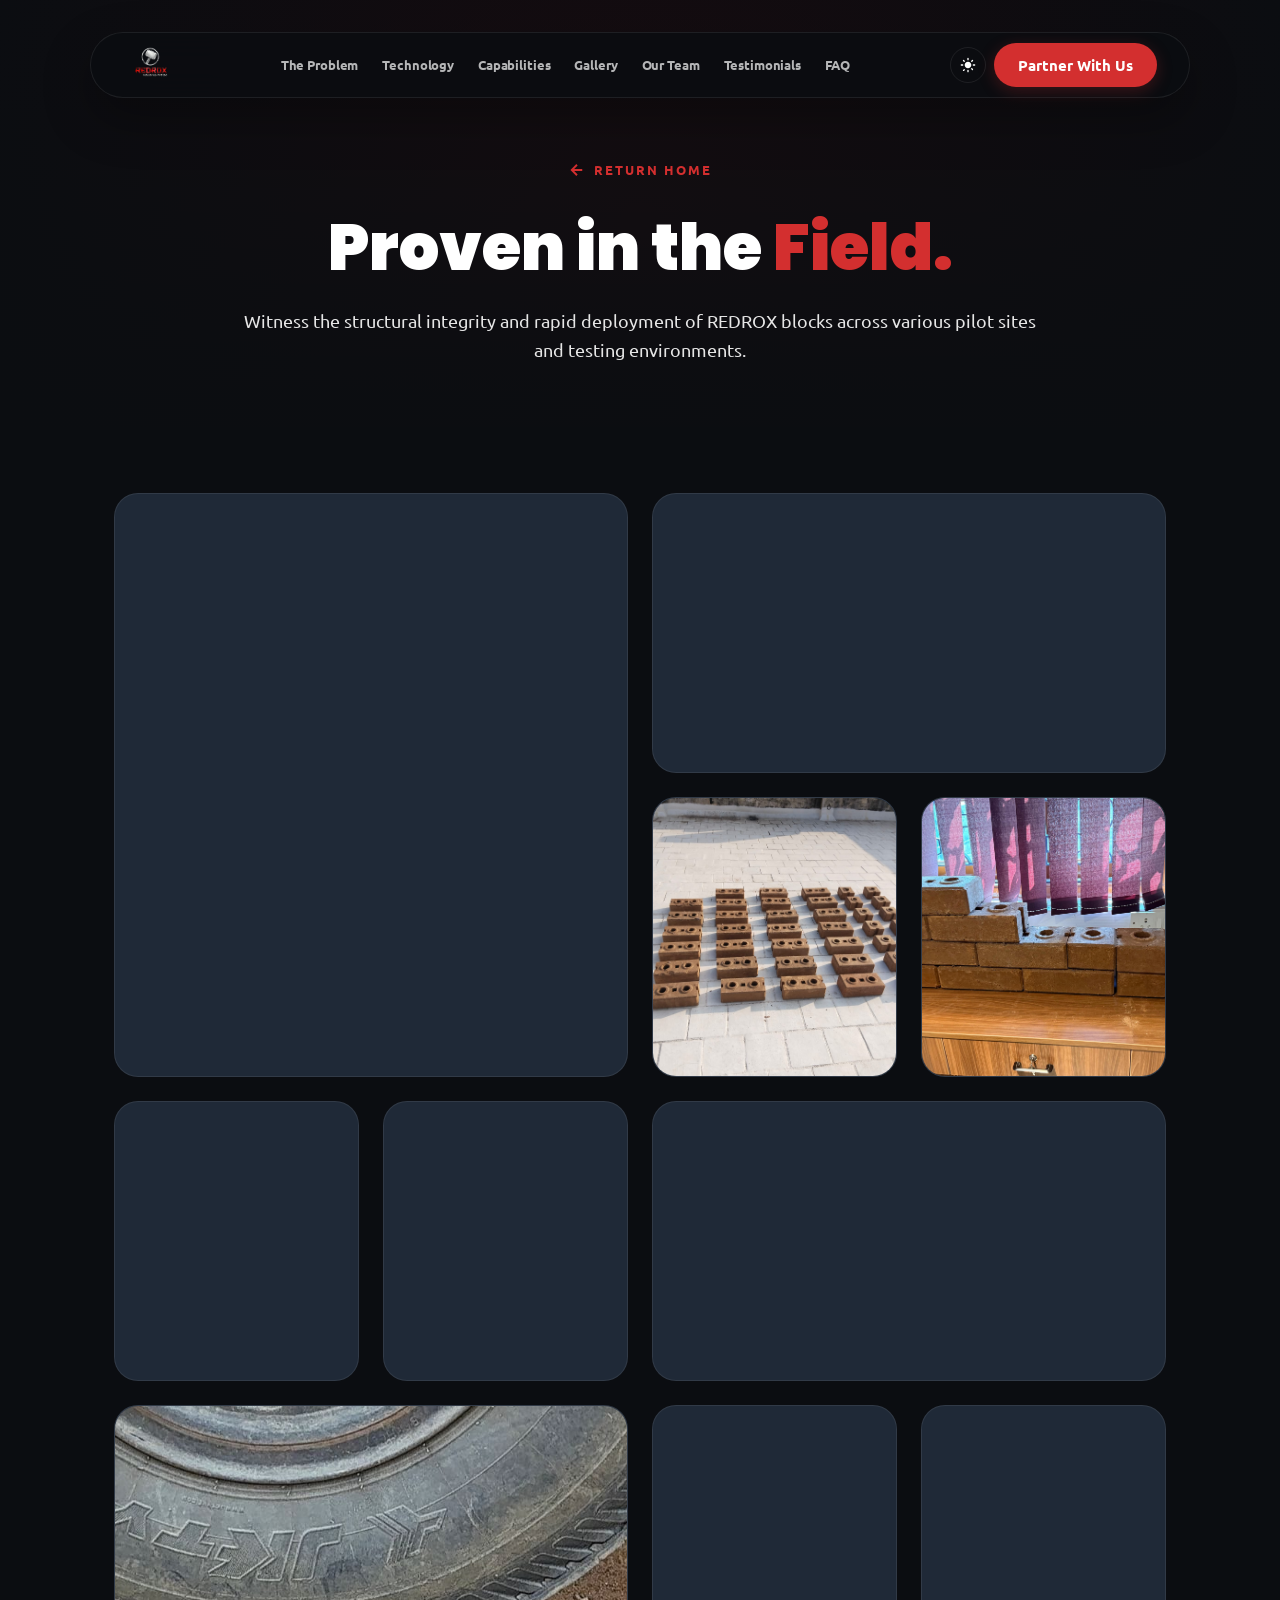
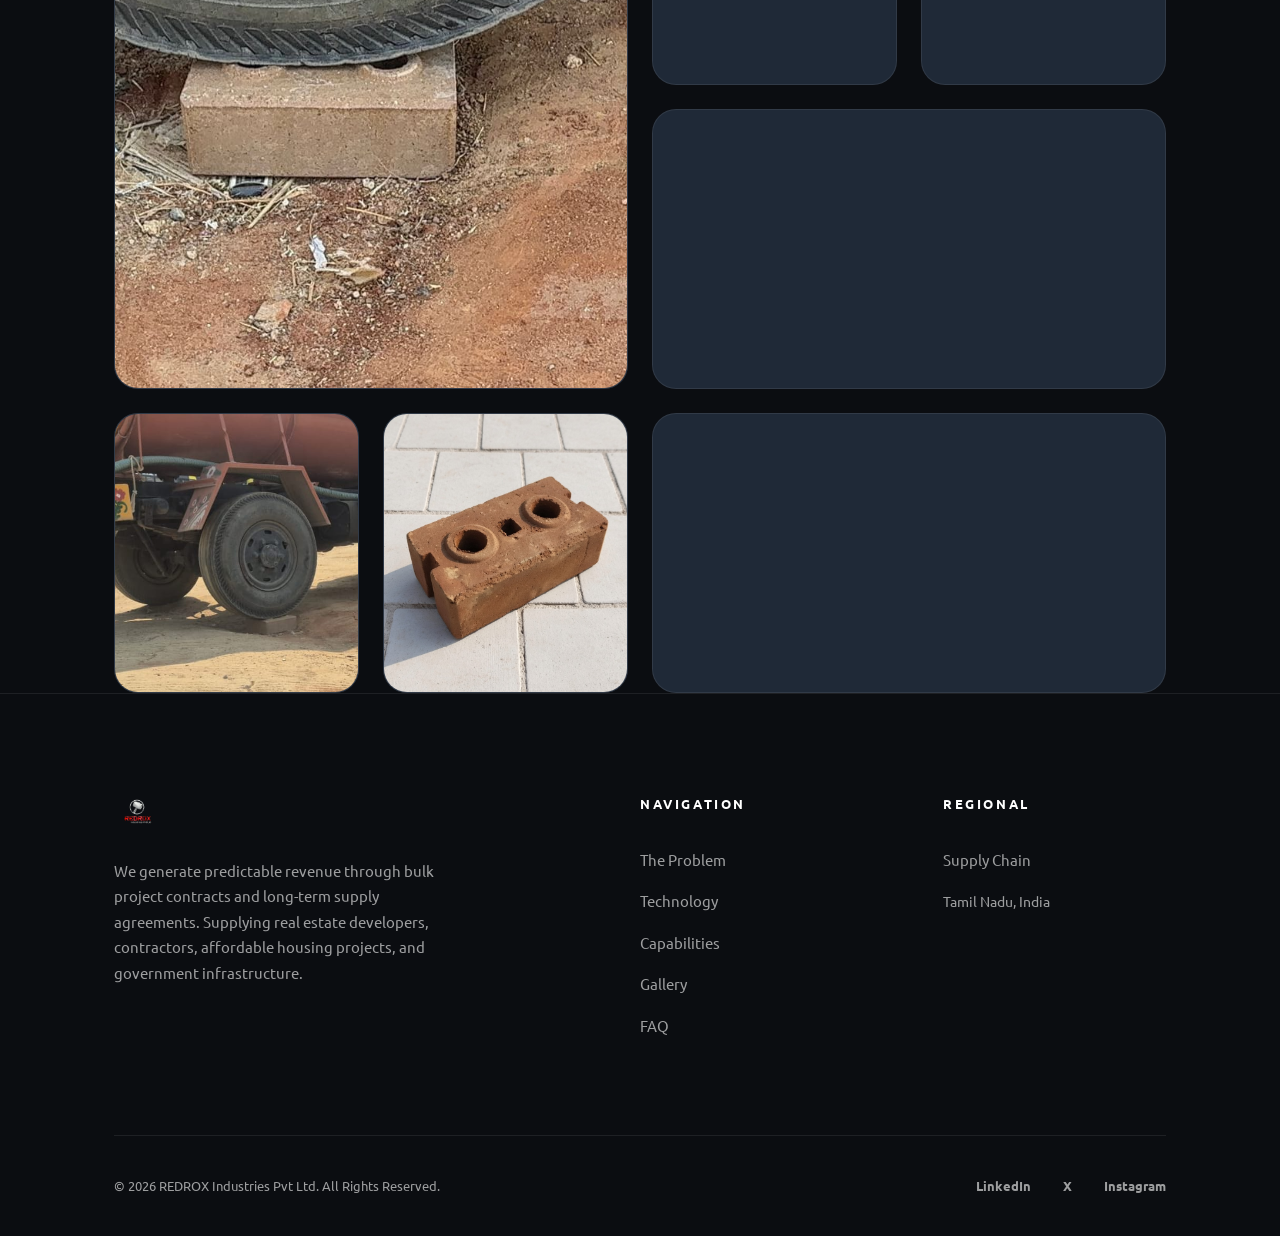
==== commit 15d2e237: "Updated technical stats and team bios" ====
--- a/gallery.html
+++ b/gallery.html
@@ -127,7 +127,7 @@
             <!-- Row 1 -->
             <div class="bento-cell bento-2x2" data-aos="fade-up">
                 <video autoplay muted loop playsinline>
-                    <source src="videos/12.mp4" type="video/mp4">
+                    <source src="videos/16.mp4" type="video/mp4">
                 </video>
             </div>
             <div class="bento-cell bento-2x1" data-aos="fade-up" data-aos-delay="100">
